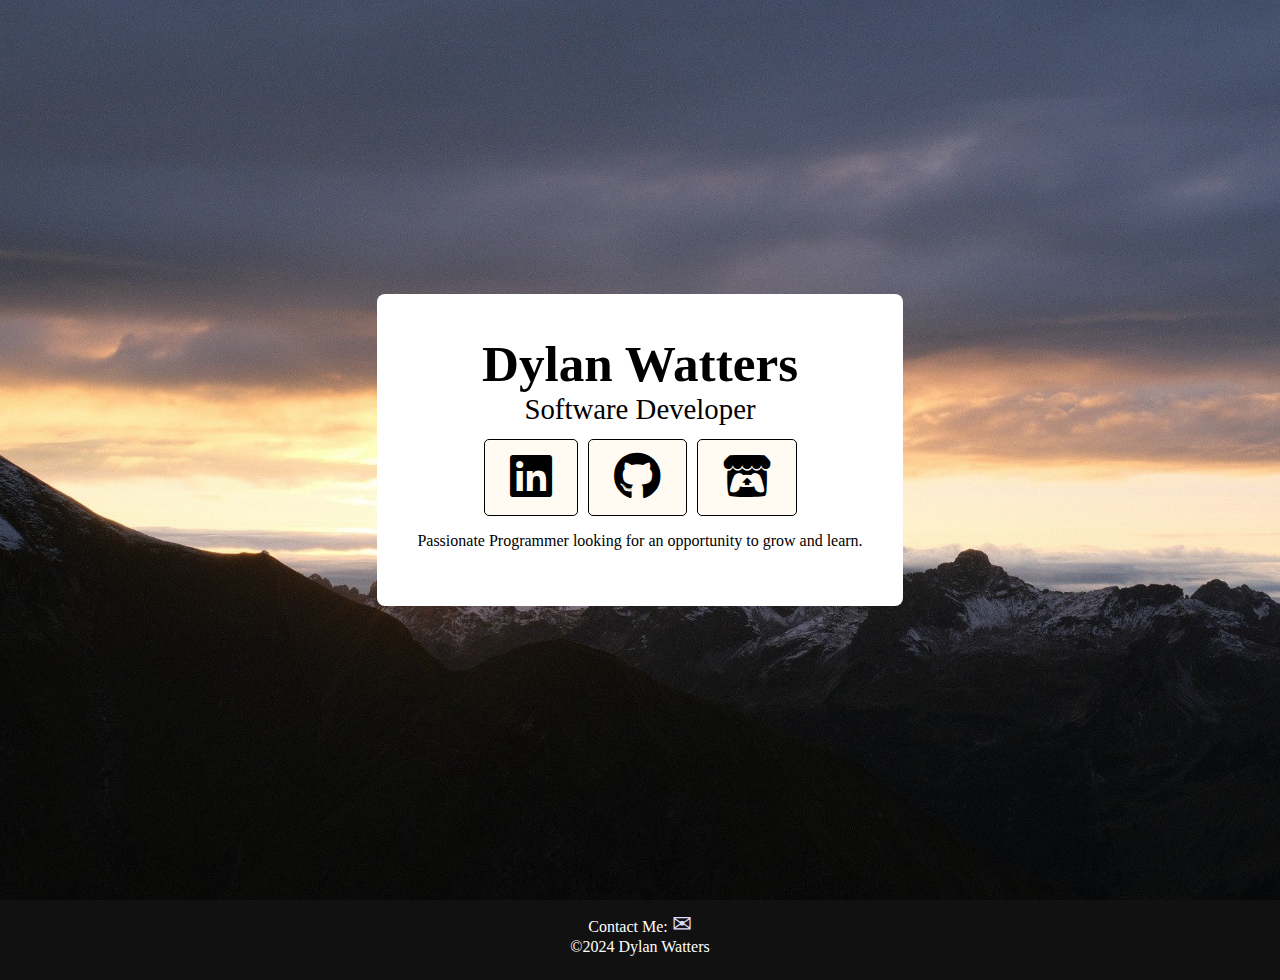
==== index.html @ f3a21342 "Initial commit" ====
<!DOCTYPE html>
<html lang="en">
    <head>
        <meta charset="UTF-8">
        <meta name="viewport" content="width=device-width, initial-scale=1.0">
        <meta name="description" content="Personal Webpage by Dylan Watters">
        <title>Dylan Watters</title>
        <link rel="stylesheet" href="public/css/styles.css">
        <link rel="stylesheet" href="https://cdnjs.cloudflare.com/ajax/libs/font-awesome/6.5.2/css/all.min.css">
    </head>
    <body>
        <main>
            <div id="page-landing">
                <div id="landing-bkg">
                    <h2 id="landing-title">Dylan Watters</h2>
                    <h3 id="landing-desc">Software Developer</h3>
                    <div id="landing-icons">
                        <a href="https://www.linkedin.com/in/dylan-watters/"><button><i class="fa-brands fa-linkedin"></i></button></a>
                        <a href="https://github.com/dwatter2"><button><i class="fa-brands fa-github"></i></button></a>
                        <a href="https://how-idyllic.itch.io/"><button><i class="fa-brands fa-itch-io"></i></button></a>
                    </div>
                    <p id="landing-about"> Passionate Programmer looking 
                                           for an opportunity to grow and learn.
                    </p>
                </div>
            </div>
            <!-- TODO: Project Tabs
            <div id="projects">
                <a href="#p1"><div class="project-banner">
                    <h3>Allen</h3>
                    <p>Hello Everybody</p>
                </div></a>
                <a href="#p2"><div class="project-banner">
                    <h3>Was</h3>
                </div></a>
                <a href="#p3"><div class="project-banner">
                    <h3>Here and Now in the Moment</h3>
                </div></a>
                <a href="#p4"><div class="project-banner">
                    <h3>Name name is Silas</h3>
                </div>
                </a>
            </div> -->
        </main>

        <footer>
            <div id="contact">
                <p>Contact Me: <a class="nav-link email" href="mailto:dylan.watters001@gmail.com">&#9993;</a></p>
                <p>&#169;2024 Dylan Watters</p>
            </div>
        </footer>
    </body>
</html>
---- public/css/styles.css ----
html {
    scroll-behavior: smooth;
    background-color: #111111;
}

body {
    /*background-color: #f4a460;*/
    color: black;
    width: 100%;
    margin: 0;
    font-family: Cambria, Cochin, Georgia, Times, 'Times New Roman', serif;
}

main {
    /*background-color: #f8c366;*/
    min-height: 100vh;
    text-align: center;
}

#landing-title {
    font-size: 3.2rem;
    margin: 0;
}

#landing-desc {
    display: inline;
    font-size: 1.8rem;
    font-weight: normal;
    margin: 0;
}

#landing-about {
    font-size: 1rem;
}

#page-landing {
    margin: auto;
    width: 100%;
    min-height: 100vh;
    display: flex;
    justify-content: center;
    background: url(../images/mountainsBackground.jpg);
    background-color: #ffffff;
    background-size: cover;
    background-repeat: no-repeat;
    background-attachment: fixed;
}

#landing-bkg {
    margin: auto;
    width: fit-content;
    max-width: 40vw;
    padding: 40px;
    border-radius: 8px;
    background-color: #ffffff;
}

#projects {
    width: 100%;
    display: block;
    background: linear-gradient(90deg, rgba(255, 255, 255, 1), rgba(255, 255, 255, 0.1));
    color: linear-gradient(black, #ffffff);
}

#projects a {
    text-decoration: none;
    color: black;
}

.project-banner {
    min-width: 90vw;
    height: 10vh;
    transition: 0.4s;
    display: flex;
    justify-content: space-between;
    align-items: center;
    padding: 0 5vw;
    border-top: 5px solid #111111;
}

.project-banner:hover {
    cursor: pointer;
}

.blue {
    background-color: royalblue;
}

.red {
    background-color: hotpink;
}

.green {
    background-color: rgb(249, 249, 200);
}

.project-banner p {
    margin: 0;
}

.project-banner h3 {
    font-size: 34px;
}

footer {
    background-color: #111111;
    color: white;
    height: 80px;
    bottom: 0;
    left: 0;
    width: 100%;
}

#contact {
    display: block;
    text-align: center;
    padding-top: 10px;
    justify-content: center;
}

#contact p {
    margin: 0;
}

.email {
    color: #ddddff;
    font-size: 24px;
    margin-right: 0;
    text-decoration: none;
}

#landing-icons {
    margin-top: 1.5vh;
    display: flex;
    justify-content: center;
    position: relative;
    z-index: 2;
}

#landing-icons button {
    font-size: 48px;
    border: 0.2px solid black;
    padding: 10px 25px;
    background-color: #fffbf2;
    color: black;
    cursor: pointer;
    transition: color 0.8s ease, background-color 0.8s ease;
    margin: 0 5px;
    border-radius: 5px;
}

#landing-icons button:hover {
    background-color: black;
    color: white;
}

.underline {
    text-decoration: underline;
}

.fmedium {
    font-size: 18px;
}

/*Macbook & Large Laptop*/
@media screen and (max-width: 1500px) {
    
}

/*Normal Laptop*/
@media screen and (max-width: 1200px) {
    
}

/* TODO - set up mobile
Mobile*/
@media screen and (max-width: 700px) {
    #nav-main {
        display: none;
    }

    #nav-drop {
        display: inline-block;
    }

    .project-card p {
        font-size: 1rem;
    }
}
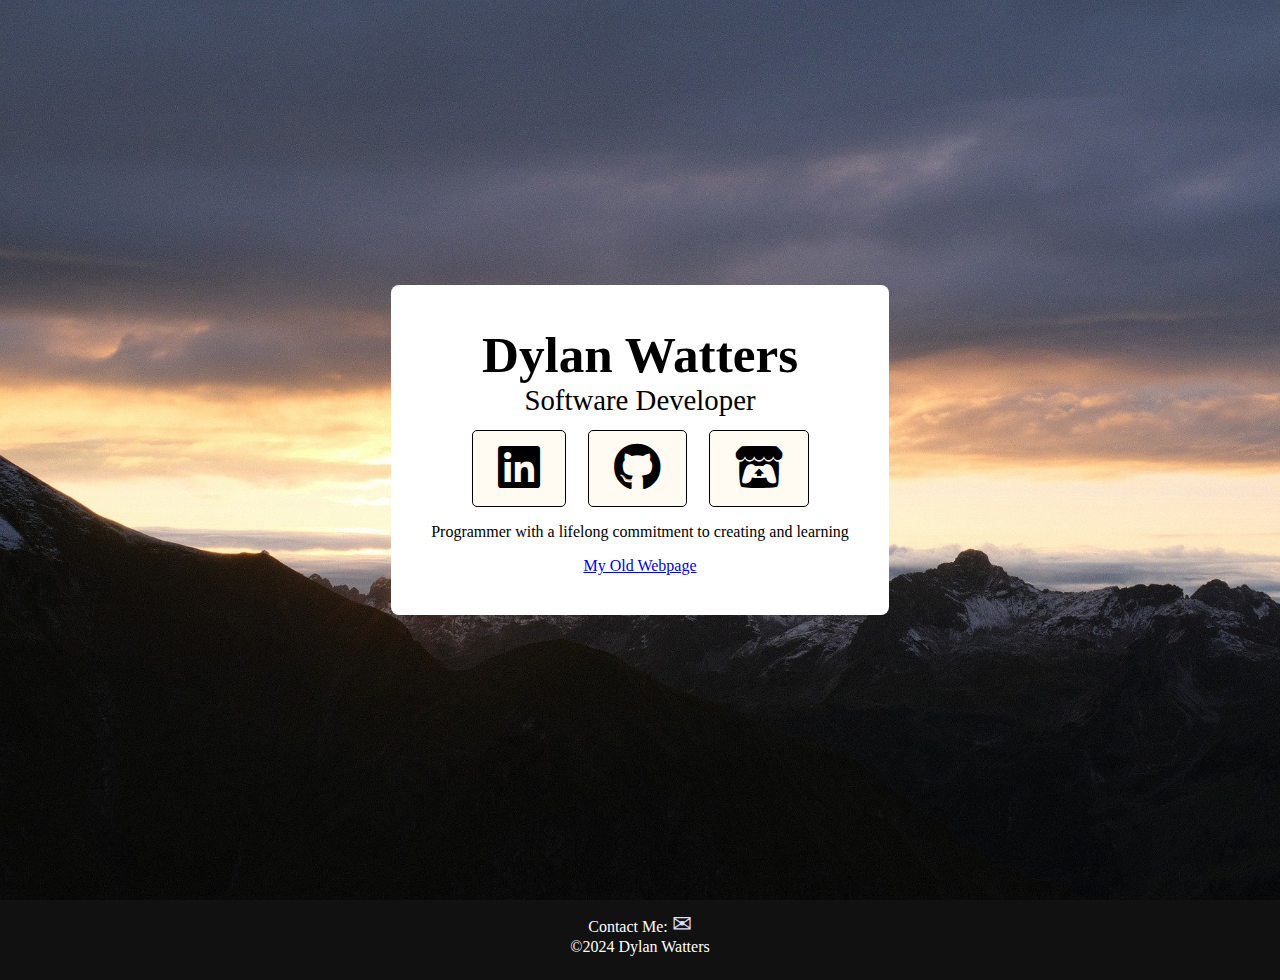
==== commit b2008fee: "Projects Setup" ====
--- a/index.html
+++ b/index.html
@@ -10,7 +10,7 @@
     </head>
     <body>
         <main>
-            <div id="page-landing">
+            <section id="page-landing">
                 <div id="landing-bkg">
                     <h2 id="landing-title">Dylan Watters</h2>
                     <h3 id="landing-desc">Software Developer</h3>
@@ -19,28 +19,38 @@
                         <a href="https://github.com/dwatter2"><button><i class="fa-brands fa-github"></i></button></a>
                         <a href="https://how-idyllic.itch.io/"><button><i class="fa-brands fa-itch-io"></i></button></a>
                     </div>
-                    <p id="landing-about"> Passionate Programmer looking 
-                                           for an opportunity to grow and learn.
+                    <p id="landing-about"> Programmer with a lifelong commitment to creating
+                                           and learning
                     </p>
+                    <a href="./old/index.html">My Old Webpage</a>
                 </div>
-            </div>
-            <!-- TODO: Project Tabs
-            <div id="projects">
-                <a href="#p1"><div class="project-banner">
-                    <h3>Allen</h3>
-                    <p>Hello Everybody</p>
-                </div></a>
-                <a href="#p2"><div class="project-banner">
-                    <h3>Was</h3>
-                </div></a>
-                <a href="#p3"><div class="project-banner">
-                    <h3>Here and Now in the Moment</h3>
-                </div></a>
-                <a href="#p4"><div class="project-banner">
-                    <h3>Name name is Silas</h3>
-                </div>
-                </a>
-            </div> -->
+            </section>
+
+            <section id="about">
+
+            </section>
+
+            <!-- TODO: Complete Project styling
+            <section id="projects">
+                <h2 id="project-title">My Projects</h2>
+                <section id="projects-grid">
+                    <a href="#p1"><div class="project-banner">
+                        <h3>Allen</h3>
+                        <p>Hello Everybody</p>
+                    </div></a>
+                    <a href="#p2"><div class="project-banner">
+                        <h3>Was</h3>
+                    </div></a>
+                    <a href="#p3"><div class="project-banner">
+                        <h3>Here and Now in the Moment</h3>
+                    </div></a>
+                    <a href="#p4"><div class="project-banner">
+                        <h3>Name name is Silas</h3>
+                    </div>
+                    </a>
+                </section>
+                -->
+            </section>
         </main>
 
         <footer>
--- a/public/css/styles.css
+++ b/public/css/styles.css
@@ -57,25 +57,38 @@
 
 #projects {
     width: 100%;
-    display: block;
-    background: linear-gradient(90deg, rgba(255, 255, 255, 1), rgba(255, 255, 255, 0.1));
-    color: linear-gradient(black, #ffffff);
+    background: linear-gradient(240deg, purple, orange);
+    text-align: start;
+}
+
+#projects-grid {
+    display: grid;
+    grid-template-columns: repeat(auto-fit, minmax(320px, 1fr));
+    grid-gap: 2rem;
+}
+
+#project-title {
+    margin: 0;
+    padding-top: 20px;
+    padding-left: 32px;
 }
 
 #projects a {
     text-decoration: none;
-    color: black;
+    color: white;
+    background-color: darkslategray;
+    border-radius: 5px;
+    margin: 2rem;
 }
 
 .project-banner {
-    min-width: 90vw;
-    height: 10vh;
+    min-width: 40%;
+    height: 250px;
     transition: 0.4s;
-    display: flex;
-    justify-content: space-between;
+    display: block;
     align-items: center;
+    justify-content: center;
     padding: 0 5vw;
-    border-top: 5px solid #111111;
 }
 
 .project-banner:hover {
@@ -132,9 +145,13 @@
 #landing-icons {
     margin-top: 1.5vh;
     display: flex;
-    justify-content: center;
+    flex-direction: row;
+    flex-wrap: wrap;
+    justify-content: center;
+    align-items: center;
     position: relative;
     z-index: 2;
+    gap: 12px;
 }
 
 #landing-icons button {
